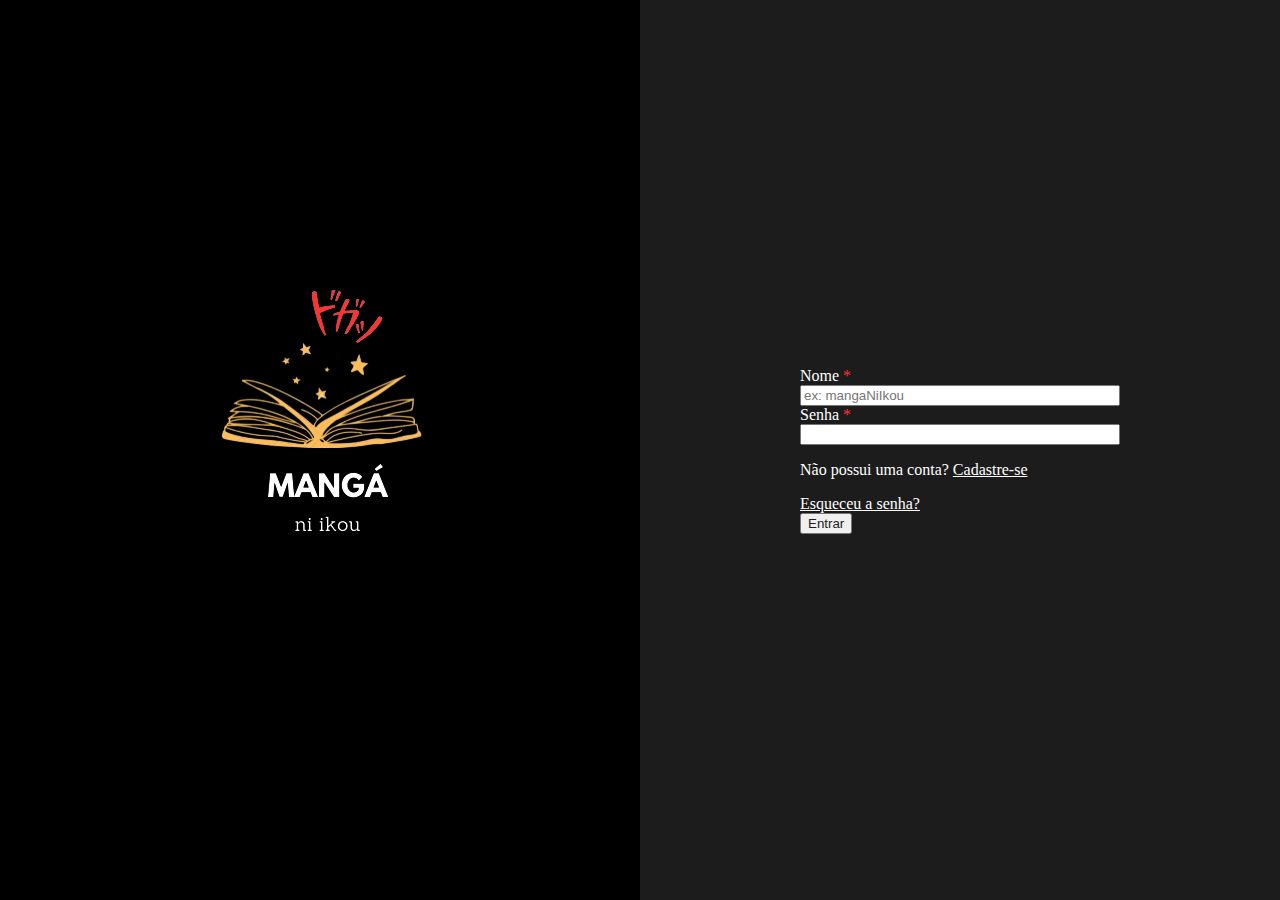
==== index.html @ ceb485d2 "Primeiro commit (18/08/2024) - construção básica do HTML e CSS, definindo a organização e métodos." ====
<!DOCTYPE html>
<html lang="pt-br">

<head>
    <meta charset="UTF-8">
    <meta name="viewport" content="width=device-width, initial-scale=1.0">
    <link rel="shortcut icon" href="./imagens/logo-removebg.png" type="image/x-icon">
    <link rel="stylesheet" href="./estilos/main.css">
    <title>Ni Ikou - Login</title>
</head>

<body>

    <main id="mainLogin">
        <div id="logoLogin">
            <img src="./imagens/logo-removebg.png" alt="Logo da Página" title="Logo da Página">
        </div>

        <div id="divFormLogin">
            <form action="" id="formLogin">
                <label for="user">Nome <span>*</span></label>
                <input type="text" id="user" name="nomeUser" placeholder="ex: mangaNiIkou" required>

                <label for="pswd">Senha <span>*</span></label>
                <input type="password" id="pswd" name="senhaUser" idautocomplete="current-password" required>

                <p>Não possui uma conta? <a href="./paginas/novoUser.html">Cadastre-se</a></p>

                <a href="./paginas/recuperarSenha.html">Esqueceu a senha?</a>

                <a href="./paginas/feed.html"><input type="submit" value="Entrar"></a>
            </form>
        </div>
    </main>

</body>

</html>
---- estilos/main.css ----
/* Seletor universal */
* {
    color: #fff;
}

/* CSS aplicado sobre Tags */

body{
    margin: 0;
}

main{
    background-color: #1c1c1c;
}

span{
    color: #ff3131;
}

input, button{
    color: #1c1c1c;
}

/* CSS aplicado sobre IDs */

#mainLogin{
    position: absolute;
    top: 0;
    bottom: 0;
    right: 0;
    left: 0;
    display: flex;
}

#mainLogin div{
    width: 50%;
}

#logoLogin{
    background-color: #000;
    display: flex;
    justify-content: center;
    align-items: center;
}

#divFormLogin{
    display: flex;
    justify-content: center;
    align-items: center;
}

#formLogin{
    display: flex;
    flex-flow: column;
    justify-content: center;
    width: 50%;
    height: 50%;
}

#mainRecuperaSenha{
    position: absolute;
    bottom: 0;
    right: 0;
    left: 0;
    height: 80%;
    display: flex;
    justify-content: center;
    align-items: center;
}

#formRecuperaSenha{
    display: flex;
    flex-flow: column;
    justify-content: center;
    width: 30%;
    height: 50%;
}

#mainCadastro{
    position: absolute;
    top: 20%;
    bottom: 0;
    right: 0;
    left: 0;
    display: flex;
    justify-content: center;
    align-items: center;
}

#formCadastro{
    display: flex;
    flex-flow: column;
    justify-content: center;
    width: 30%;
    height: 50%;
}

#cabecalho02{
    position: fixed;
    right: 0;
    left: 0;
    height: 20%;
    background-color: #000;
    display: flex;
    align-items: center;
    justify-content: space-between;
}

#cabecalho02 div{
    width: 50%;
}

#logoFeed{
    width: 35%;
}

#navegacao{
    display: flex;
    justify-content: space-around;
    align-items: center;
}

#mainFeed{
    position: absolute;
    top: 20%;
    bottom: 0; /* se atentar a isso*/
    right: 0;
    left: 0;
    padding: 2%;
    /* display: flex;
    justify-content: center;
    align-items: center; */
}

#mainCompra{
    position: absolute;
    top: 20%;
    bottom: 0;
    right: 0;
    left: 0;
    display: flex;
    justify-content: center;
    align-items: center;
}

#mainCompra div{
    width: 50%;
}

#formDadosEntrega{
    display: flex;
    flex-flow: column;
    justify-content: center;
    width: 50%;
    height: 50%;
}

#divDadosEntrega{
    display: flex;
    justify-content: center;
    align-items: center;
}

/* CSS aplicado sobre Classes */

.cabecalho01{
    position: fixed;
    right: 0;
    left: 0;
    height: 20%;
    background-color: #000;
    display: flex;
    align-items: center;
}

.cabecalho01 img{
    width: 35%;
}

.boxManga{
    display: flex;
    flex-flow: column;
}

.capaManga{
    background-color: white;
    width: 10%;
    height: 40%;
}

.cabecalho03{
    position: fixed;
    right: 0;
    left: 0;
    height: 20%;
    background-color: #000;
    display: flex;
    align-items: center;
}

.cabecalho03 img{
    width: 35%;
}
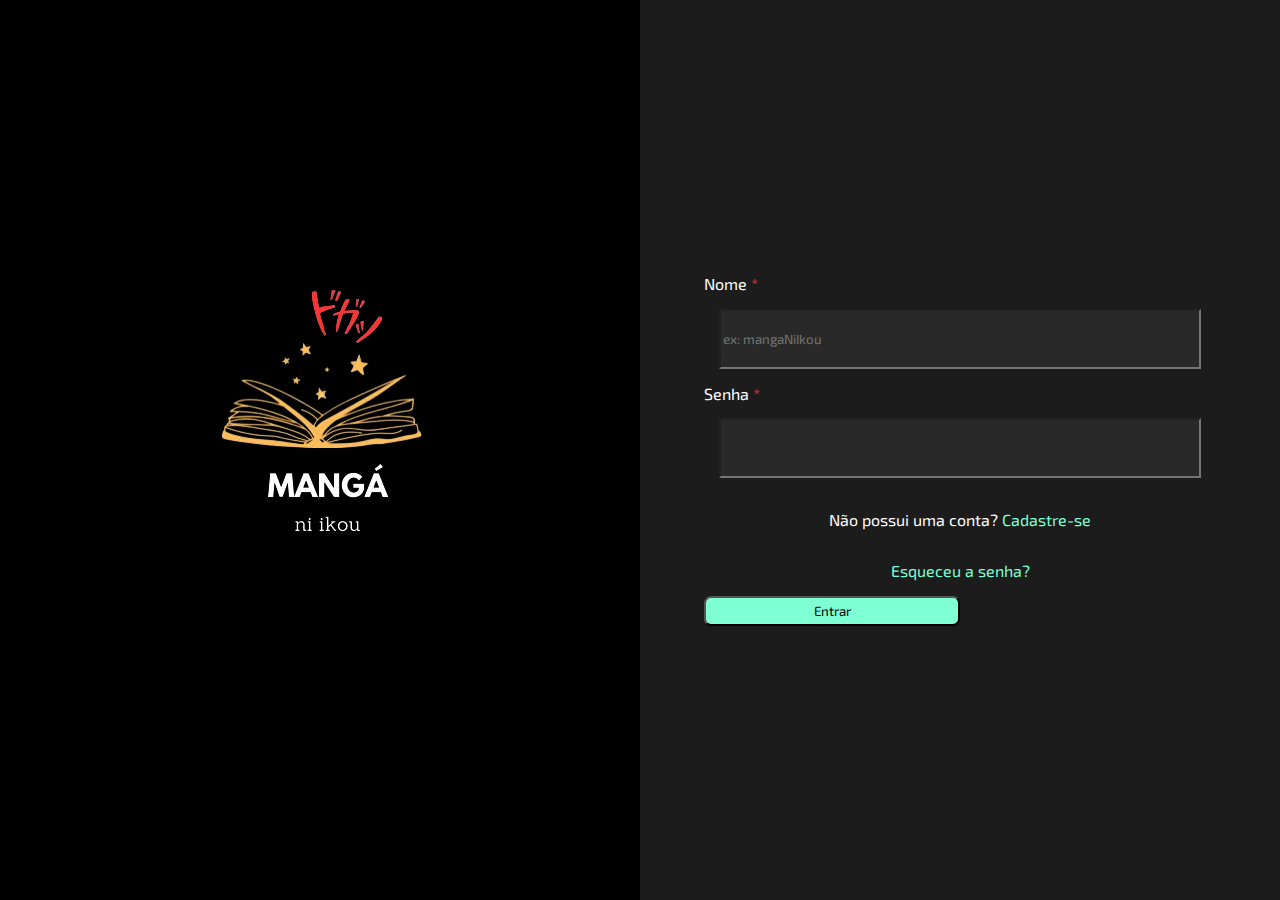
==== commit 4c91c1d6: "Terceiro commit (27/08/2024) - começo da validação dos formulários, alteração na promoção e ajustes " ====
--- a/index.html
+++ b/index.html
@@ -6,6 +6,7 @@
     <meta name="viewport" content="width=device-width, initial-scale=1.0">
     <link rel="shortcut icon" href="./imagens/logo-removebg.png" type="image/x-icon">
     <link rel="stylesheet" href="./estilos/main.css">
+    <script src="./scripts/validacaoLogin.js" defer></script>
     <title>Ni Ikou - Login</title>
 </head>
 
@@ -17,18 +18,18 @@
         </div>
 
         <div id="divFormLogin">
-            <form action="" id="formLogin">
+            <form action="./paginas/feed.html" id="formLogin">
                 <label for="user">Nome <span>*</span></label>
-                <input type="text" id="user" name="nomeUser" placeholder="ex: mangaNiIkou" required>
+                <input type="text" id="user" name="nomeUser" placeholder="ex: mangaNiIkou">
 
                 <label for="pswd">Senha <span>*</span></label>
-                <input type="password" id="pswd" name="senhaUser" idautocomplete="current-password" required>
+                <input type="password" id="pswd" name="senhaUser" idautocomplete="current-password">
 
-                <p>Não possui uma conta? <a href="./paginas/novoUser.html">Cadastre-se</a></p>
+                <p class="paragrafoLogin">Não possui uma conta? <a href="./paginas/novoUser.html">Cadastre-se</a></p>
 
-                <a href="./paginas/recuperarSenha.html">Esqueceu a senha?</a>
+                <p class="paragrafoLogin"><a href="./paginas/recuperarSenha.html">Esqueceu a senha?</a></p>
 
-                <a href="./paginas/feed.html"><input type="submit" value="Entrar"></a>
+                <button type="button" id="botaoLogin" onclick="validar()">Entrar</button> <!-- centralizar este krlh -->
             </form>
         </div>
     </main>
--- a/estilos/main.css
+++ b/estilos/main.css
@@ -1,6 +1,15 @@
+/* Fonte Baixada para o Site */
+@font-face {
+    font-family: 'fonteDoSite';
+    src: url(../fontes/Exo_2/Exo2-VariableFont_wght.ttf);
+}
+
+/* Fonte Importada para o Site */
+
 /* Seletor universal */
 * {
     color: #fff;
+    font-family: fonteDoSite;
 }
 
 /* CSS aplicado sobre Tags */
@@ -53,151 +62,362 @@
     display: flex;
     flex-flow: column;
     justify-content: center;
+    width: 80%;
+    height: 60%;
+}
+
+#formLogin input{
+    background-color: #292929;
+    color: #fff;
+    margin: 3%;
+    height: 10%;
+}
+
+#botaoLogin{
+    background-color: #7fffd4;
+    color: #000;
+    padding: 1%;
+    border-radius: 7px;
+    cursor: pointer;
+    width: 50%;
+}
+
+#mainRecuperaSenha{
+    position: absolute;
+    bottom: 0;
+    right: 0;
+    left: 0;
+    height: 80%;
+    display: flex;
+    justify-content: center;
+    align-items: center;
+}
+
+#formRecuperaSenha{
+    display: flex;
+    flex-flow: column;
+    justify-content: center;
+    width: 40%;
+    height: 80%;
+}
+
+#formRecuperaSenha input{
+    background-color: #292929;
+    color: #fff;
+    margin: 5%;
+    height: 10%;
+}
+
+#botaoRecuperaSenha{
+    background-color: #7fffd4;
+    color: #000;
+    padding: 1%;
+    border-radius: 7px;
+    cursor: pointer;
+    width: 50%;
+}
+
+#mainCadastro{
+    position: absolute;
+    top: 20%;
+    bottom: 0;
+    right: 0;
+    left: 0;
+    display: flex;
+    justify-content: center;
+    align-items: center;
+}
+
+#formCadastro{
+    display: flex;
+    flex-flow: column;
+    justify-content: center;
+    width: 40%;
+}
+
+#cabecalho02{
+    position: fixed;
+    right: 0;
+    left: 0;
+    height: 20%;
+    background-color: #000;
+    display: flex;
+    align-items: center;
+    justify-content: space-between;
+}
+
+#cabecalho02 div{
+    width: 50%;
+}
+
+#logoFeed{
+    width: 35%;
+}
+
+#navegacao{
+    display: flex;
+    justify-content: space-around;
+    align-items: center;
+}
+
+#mainFeed{
+    position: absolute;
+    top: 20%;
+    bottom: 0; /* se atentar a isso*/
+    right: 0;
+    left: 0;
+    /* padding: 1%; */
+    display: flex;
+    justify-content: center;
+}
+
+#articleFeed{
+    padding: 1%;
+    position: absolute;
+    left: 0;
+    width: 75%;
+}
+
+#asideFeed{
+    position: fixed;
+    right: 0;
+    top: 20%;
+    bottom: 0;
+    /* height: 100%; */
+    width: 25%;
+    display: flex;
+    justify-content: center;
+    align-items: center;
+    background-color: #292929;
+}
+
+#asideFeed div{
+    width: 70%;
+    border-radius: 5px;
+    background-color: #ffffff38;
+    display: flex;
+    justify-content: center;
+    align-items: center;
+    flex-flow: column;
+}
+
+#mainCompra{
+    position: absolute;
+    top: 20%;
+    bottom: 0;
+    right: 0;
+    left: 0;
+    display: flex;
+    justify-content: center;
+    align-items: center;
+}
+
+#mainCompra div{
+    width: 50%;
+}
+
+#formDadosEntrega{
+    display: flex;
+    flex-flow: column;
+    justify-content: center;
     width: 50%;
     height: 50%;
 }
 
-#mainRecuperaSenha{
-    position: absolute;
-    bottom: 0;
-    right: 0;
-    left: 0;
-    height: 80%;
-    display: flex;
-    justify-content: center;
-    align-items: center;
-}
-
-#formRecuperaSenha{
-    display: flex;
-    flex-flow: column;
-    justify-content: center;
+#divDadosEntrega{
+    display: flex;
+    justify-content: center;
+    align-items: center;
+}
+
+#confirmaCompra{
+    display: flex;
+    flex-flow: column;
+    justify-content: center;
+    align-items: center;
+}
+
+#formasPagamento{
+    display: flex;
+    flex-flow: column;
+}
+
+#navSobre{
+    position: absolute;
+    height: 10%;
+    top: 20%;
+    width: 100%;
+    background-color: #1c1c1c;
+    display: flex;
+    justify-content: center;
+    position: fixed;
+}
+
+#navSobre ul{
+    width: 70%;
+    display: flex;
+    justify-content: space-around;
+}
+
+#navSobre ul li{
+    list-style-type: none;
+}
+
+#navSobre ul li a{
+    text-decoration: none;
+}
+
+#mainSobre{
+    background-color: #292929;
+    padding: 1%;
+    margin-top: 13%;
+    left: 0;
+    right: 0;
+    display: flex;
+    flex-flow: column;
+    justify-content: center;
+}
+
+#autorFt{
+    width: 10%;
+    border-radius: 50% 25% 50% 25%;
+}
+
+#autorSite{
+    display: flex;
+    justify-content: space-around;
+    align-items: center;
+    box-shadow: 5px 5px 5px 5px #1c1c1c;
+    padding: 1%;
+    width: 95%;
+}
+
+#autorSite div a{
+    text-decoration: none;
+}
+
+#sistemaDescricao{
+    box-shadow: 5px 5px 5px 5px #1c1c1c;
+    padding: 1%;
+    width: 95%;
+    text-align: justify;
+}
+
+#paleta{
+    width: 90%;
+}
+
+#dificudadeObstaculo{
+    box-shadow: 5px 5px 5px 5px #1c1c1c;
+    padding: 1%;
+    width: 95%;
+    text-align: justify;
+}
+
+#dificudadeObstaculo ul li{
+    margin: 1%;
+}
+
+/* CSS aplicado sobre Classes */
+
+.cabecalho01{
+    position: fixed;
+    right: 0;
+    left: 0;
+    height: 20%;
+    background-color: #000;
+    display: flex;
+    align-items: center;
+}
+
+.cabecalho01 img{
+    width: 35%;
+}
+
+.boxManga{
+    display: flex;
+    flex-flow: column;
+}
+
+.capaManga{
+    background-color: #1c1c1c;
     width: 30%;
     height: 50%;
 }
 
-#mainCadastro{
-    position: absolute;
-    top: 20%;
-    bottom: 0;
-    right: 0;
-    left: 0;
-    display: flex;
-    justify-content: center;
-    align-items: center;
-}
-
-#formCadastro{
-    display: flex;
-    flex-flow: column;
-    justify-content: center;
-    width: 30%;
-    height: 50%;
-}
-
-#cabecalho02{
+.cabecalho03{
     position: fixed;
-    right: 0;
-    left: 0;
+    width: 100%;
     height: 20%;
     background-color: #000;
     display: flex;
     align-items: center;
-    justify-content: space-between;
-}
-
-#cabecalho02 div{
-    width: 50%;
-}
-
-#logoFeed{
-    width: 35%;
-}
-
-#navegacao{
-    display: flex;
-    justify-content: space-around;
-    align-items: center;
-}
-
-#mainFeed{
-    position: absolute;
-    top: 20%;
-    bottom: 0; /* se atentar a isso*/
-    right: 0;
-    left: 0;
-    padding: 2%;
-    /* display: flex;
-    justify-content: center;
-    align-items: center; */
-}
-
-#mainCompra{
-    position: absolute;
-    top: 20%;
-    bottom: 0;
-    right: 0;
-    left: 0;
-    display: flex;
-    justify-content: center;
-    align-items: center;
-}
-
-#mainCompra div{
-    width: 50%;
-}
-
-#formDadosEntrega{
-    display: flex;
-    flex-flow: column;
-    justify-content: center;
-    width: 50%;
-    height: 50%;
-}
-
-#divDadosEntrega{
-    display: flex;
-    justify-content: center;
-    align-items: center;
-}
-
-/* CSS aplicado sobre Classes */
-
-.cabecalho01{
-    position: fixed;
-    right: 0;
-    left: 0;
-    height: 20%;
-    background-color: #000;
-    display: flex;
-    align-items: center;
-}
-
-.cabecalho01 img{
-    width: 35%;
-}
-
-.boxManga{
-    display: flex;
-    flex-flow: column;
-}
-
-.capaManga{
-    background-color: white;
-    width: 10%;
-    height: 40%;
-}
-
-.cabecalho03{
-    position: fixed;
-    right: 0;
-    left: 0;
-    height: 20%;
-    background-color: #000;
-    display: flex;
-    align-items: center;
+    top: 0;
 }
 
 .cabecalho03 img{
     width: 35%;
-}+}
+
+.divProdutos{
+    display: flex;
+    justify-content: center;
+    align-items: center;
+}
+
+.left{
+    text-align: left;
+}
+
+.center{
+    text-align: center;
+}
+
+.topoSobre{
+    text-align: right;
+    margin: 2%;
+    text-decoration: none;
+    color: #7fffd4;
+}
+
+.butaoSobre{
+    background-color: #7fffd4;
+    color: #000;
+    padding: 3%;
+    border-radius: 7px;
+}
+
+.butaoFeed{
+    background-color: #7fffd4;
+    color: #000;
+    padding: 1%;
+    border-radius: 7px;
+    text-decoration: none;
+}
+
+.promocaotitulo{
+    cursor: pointer;
+    text-decoration: none;
+}
+
+.promocao:hover{
+    box-shadow: 5px 5px 5px 10px #fff;
+    opacity: .5;
+}
+
+.verdeSpan{
+    color: rgb(117, 228, 117);
+}
+
+.paragrafoLogin{
+    text-align: center;
+}
+
+.paragrafoLogin a{
+    text-decoration: none;
+    color: #7fffd4;
+}
+
+/* .viseble{
+    display: none;
+} */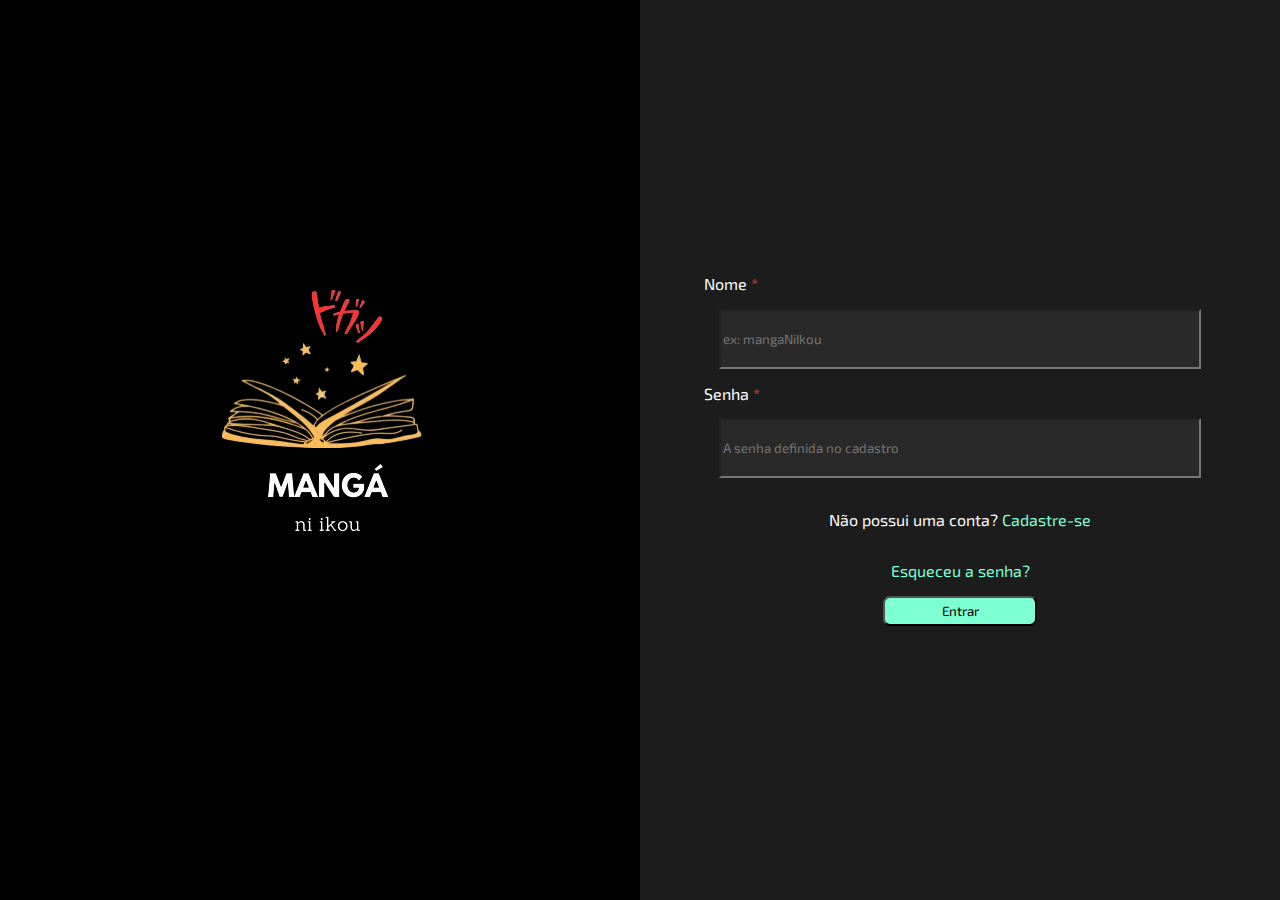
==== commit 544ba5c3: "Sétimo e último commit até o momento planejado (10/09/2024) - Finalização dos formulários, fontes e " ====
--- a/index.html
+++ b/index.html
@@ -21,15 +21,17 @@
             <form action="./paginas/feed.html" id="formLogin">
                 <label for="user">Nome <span>*</span></label>
                 <input type="text" id="user" name="nomeUser" placeholder="ex: mangaNiIkou">
+                <p id="username-helper" class="helper-text">Mensagem de ajuda</p>
 
                 <label for="pswd">Senha <span>*</span></label>
-                <input type="password" id="pswd" name="senhaUser" idautocomplete="current-password">
+                <input type="password" id="pswd" name="senhaUser" placeholder="A senha definida no cadastro" idautocomplete="current-password">
+                <p id="pswd-helper" class="helper-text">Mensagem de ajuda</p>
 
                 <p class="paragrafoLogin">Não possui uma conta? <a href="./paginas/novoUser.html">Cadastre-se</a></p>
 
                 <p class="paragrafoLogin"><a href="./paginas/recuperarSenha.html">Esqueceu a senha?</a></p>
 
-                <button type="button" id="botaoLogin" onclick="validar()">Entrar</button> <!-- centralizar este krlh -->
+                <button type="button" id="botaoLogin" onclick="validar()">Entrar</button>
             </form>
         </div>
     </main>
--- a/estilos/main.css
+++ b/estilos/main.css
@@ -5,6 +5,7 @@
 }
 
 /* Fonte Importada para o Site */
+@import url('https://fonts.googleapis.com/css2?family=Fascinate+Inline&display=swap');
 
 /* Seletor universal */
 * {
@@ -29,6 +30,18 @@
 input, button{
     color: #1c1c1c;
 }
+
+input.error {
+    border: solid 2px #992020;
+    background-color: #CCBBBB;
+    color: #662020;
+  }
+  
+  input.correct {
+    background-color: #BBCCBB;
+    border: solid 2px #206620;
+    color: #206620;
+  }
 
 /* CSS aplicado sobre IDs */
 
@@ -79,7 +92,8 @@
     padding: 1%;
     border-radius: 7px;
     cursor: pointer;
-    width: 50%;
+    width: 30%;
+    align-self: center;
 }
 
 #mainRecuperaSenha{
@@ -115,28 +129,27 @@
     border-radius: 7px;
     cursor: pointer;
     width: 50%;
+    align-self: center;
 }
 
 #mainCadastro{
-    position: absolute;
-    top: 20%;
-    bottom: 0;
-    right: 0;
-    left: 0;
-    display: flex;
-    justify-content: center;
-    align-items: center;
+    margin-top: 9%;
+    width: 100%;
+    display: flex;
+    justify-content: center;
 }
 
 #formCadastro{
     display: flex;
     flex-flow: column;
-    justify-content: center;
+    /* justify-content: center; */
     width: 40%;
+    padding: 2%;
 }
 
 #cabecalho02{
     position: fixed;
+    top: 0;
     right: 0;
     left: 0;
     height: 20%;
@@ -161,21 +174,22 @@
 }
 
 #mainFeed{
-    position: absolute;
-    top: 20%;
-    bottom: 0; /* se atentar a isso*/
+    margin-top: 8%;
     right: 0;
     left: 0;
-    /* padding: 1%; */
+    padding: 1%;
     display: flex;
     justify-content: center;
 }
 
 #articleFeed{
-    padding: 1%;
-    position: absolute;
-    left: 0;
+    /* position: absolute; */
+    margin-left: 0;
+    margin-right: 25%;
+    padding: 1%;
     width: 75%;
+    display: grid;
+    grid-template-columns: repeat(auto-fill, minmax(200px, 1fr));
 }
 
 #asideFeed{
@@ -201,45 +215,51 @@
     flex-flow: column;
 }
 
+#tituloPromocaoH2{
+    font-family: "Fascinate Inline", system-ui;
+}
+
 #mainCompra{
-    position: absolute;
-    top: 20%;
-    bottom: 0;
-    right: 0;
-    left: 0;
-    display: flex;
-    justify-content: center;
-    align-items: center;
-}
-
-#mainCompra div{
+    margin-top: 9%;
+    width: 100%;
+    display: flex;
+    justify-content: center;
+}
+
+#formDadosEntrega{
+    padding: 2%;
+    display: flex;
+    flex-flow: column;
+    /* justify-content: center; */
+    width: 40%;
+}
+
+#formDadosEntrega input{
+    background-color: #292929;
+    color: #fff;
+    margin-bottom: 3%;
+}
+
+#boleto, #pix, #cartao{
+    margin-bottom: 1%;
+}
+
+#formasPag{
+    margin-bottom: 3%;
+}
+
+#botaoCompra{
+    background-color: #7fffd4;
+    color: #000;
+    padding: 1%;
+    border-radius: 7px;
+    cursor: pointer;
     width: 50%;
-}
-
-#formDadosEntrega{
-    display: flex;
-    flex-flow: column;
-    justify-content: center;
-    width: 50%;
-    height: 50%;
-}
-
-#divDadosEntrega{
-    display: flex;
-    justify-content: center;
-    align-items: center;
-}
-
-#confirmaCompra{
-    display: flex;
-    flex-flow: column;
-    justify-content: center;
-    align-items: center;
-}
-
-#formasPagamento{
-    display: flex;
-    flex-flow: column;
+    align-self: center;
+}
+
+#radioCadastro{
+    margin: 3%;
 }
 
 #navSobre{
@@ -318,6 +338,32 @@
     margin: 1%;
 }
 
+#fundoBranco{
+    background-color: #fff;
+    color: #000;
+    padding: 2%;
+    border-radius: 5px;
+}
+
+#postDetalhes{
+    width: 47%;
+    display: flex;
+    justify-content: center;
+    align-items: center;
+}
+
+#postDetalhes video{
+    width: 80%;
+}
+
+#descricaoDetalhes{
+    width: 47%;
+    text-align: justify;
+    display: flex;
+    flex-flow: column;
+    padding: 1%;
+}
+
 /* CSS aplicado sobre Classes */
 
 .cabecalho01{
@@ -328,6 +374,7 @@
     background-color: #000;
     display: flex;
     align-items: center;
+    top: 0;
 }
 
 .cabecalho01 img{
@@ -335,14 +382,18 @@
 }
 
 .boxManga{
-    display: flex;
-    flex-flow: column;
+    margin-top: 15%;
+    text-align: center;
 }
 
 .capaManga{
     background-color: #1c1c1c;
-    width: 30%;
-    height: 50%;
+    background-position: center;
+    background-size: cover;
+    width: 40%;
+    height: 60%;
+    aspect-ratio: 3/4;
+    object-fit: contain;
 }
 
 .cabecalho03{
@@ -359,12 +410,6 @@
     width: 35%;
 }
 
-.divProdutos{
-    display: flex;
-    justify-content: center;
-    align-items: center;
-}
-
 .left{
     text-align: left;
 }
@@ -378,6 +423,7 @@
     margin: 2%;
     text-decoration: none;
     color: #7fffd4;
+    font-family: "Fascinate Inline", system-ui;
 }
 
 .butaoSobre{
@@ -418,6 +464,88 @@
     color: #7fffd4;
 }
 
+.botaoCadastro{
+    background-color: #7fffd4;
+    color: #000;
+    padding: 1%;
+    border-radius: 7px;
+    cursor: pointer;
+    width: 20%;
+}
+
+.inputCadastro{
+    background-color: #292929;
+    color: #fff;
+    margin: 3%;
+    height: 15%;
+}
+
+.obsCadastro{
+    background-color: #292929;
+    color: #fff;
+    margin: 3%;
+    height: 40%;
+}
+
+.radioCadastro{
+    color: #fff;
+    margin: 1%;
+    height: 40%;
+}
+
+.mainDetalhes{
+    display: flex;
+    justify-content: center;
+    align-items: center;
+    margin-top: 9%;
+    width: 100%;
+    position: absolute;
+    height: 80%;
+}
+
+.centerProdutos{
+    display: flex;
+    flex-flow: column;
+    align-items: center;
+}
+
+.posicaoImgProduto{
+margin-left: 41%;
+}
+
+.botaoAdicionar{
+    text-decoration: none;
+    background-color: #7fffd4;
+    border-radius: 5px;
+    padding: 2%;
+    color: #1c1c1c;
+    text-align: center;
+    /* margin-top: 10%; */
+}
+
+.helper-text {
+    display: none;
+    font-size: .8rem;
+    color: darkred;
+  }
+
+.required-popup::after {
+  content: "*Campo obrigatório";
+  position: absolute;
+  top: 0;
+  right: 0;
+  color: #DFDFDF;
+  font-size: .65rem;
+  padding: .2rem .3rem;
+  width: auto;
+  display: block;
+  background-color: #202020;
+}
+
+.visible {
+  display: block;
+}
+
 /* .viseble{
     display: none;
 } */